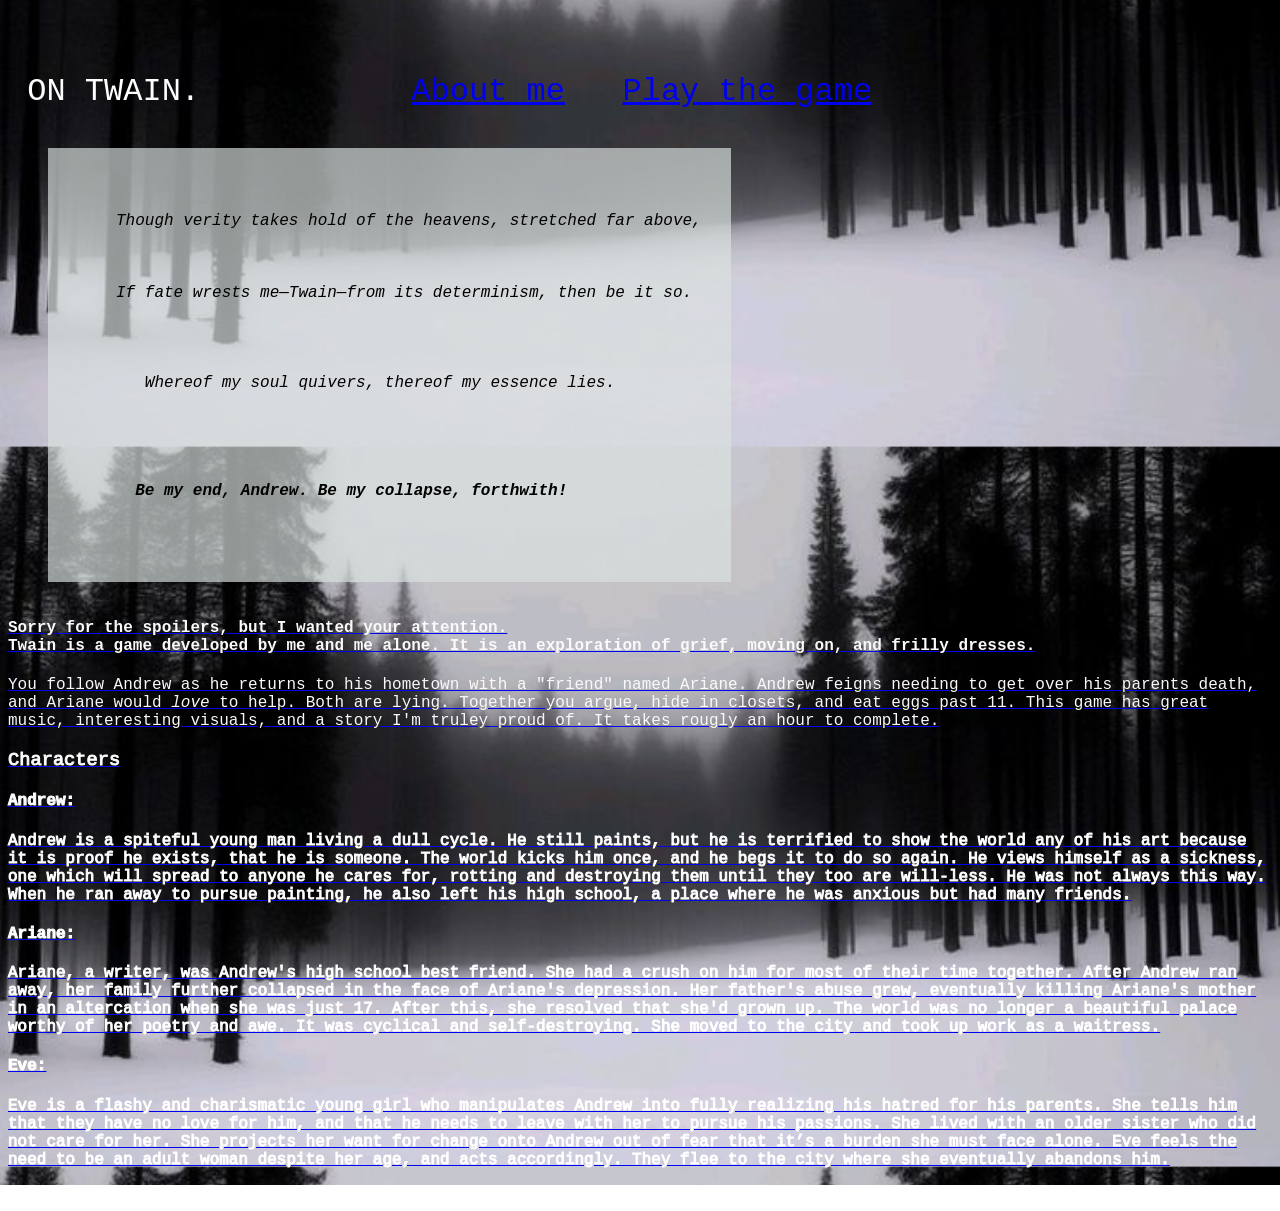
==== index.html @ 8069ced5 "fix#1" ====
<!-- Add your index page here -->
<!DOCTYPE html>
<html lang="en">
<head>
    <meta charset="UTF-8">
    <meta name="viewport" content="width=device-width, initial-scale=1.0">
    <title>Home</title>
    <style>
        body { background-image: url("home.jpg") ;   
              color: #fffeff;
              font-family: Courier new;
              background-size: 100% ;
            background-position: center bottom+18px;
            font-size: 16px;
        }
        h1, h2, h3 {
              font-weight: normal;
        }
         .text-background {  
        opacity: 0.2;
  background-color: #DBE3E1AA;
  opacity: 1;
  color: black;
  padding: 10px 20px;
  display: inline-block;
}

.bordered-text {
/* Had to google this */
color: white;
-webkit-text-stroke: 1px rgb(255, 255, 255);     


}

       
    </style>
</head>
<body>
    <pre> 
    <h1> ON TWAIN.           <a href="about.html">About me</a>   <a href="game.html">Play the game</h1></pre>
    <blockquote> 
    <pre  class="text-background">
    <em> 

<span style="color: #000000">
     Though verity takes hold of the heavens, stretched far above, 



     If fate wrests me—Twain—from its determinism, then be it so.




        Whereof my soul quivers, thereof my essence lies.
<strong>




    </span>   Be my end, Andrew. Be my collapse, forthwith!
    </strong>

        </em>
        </pre>
        </blockquote>
        <span style="color: #fbf9f9" >
    <h4>Sorry for the spoilers, but I wanted your attention. <br>
         Twain is a game developed by me and me alone. It is an exploration of grief, moving on, and frilly dresses.</h4>
         <p>You follow Andrew as he returns to his hometown with a "friend" named Ariane. Andrew feigns needing to get over his parents death, and Ariane would <i>love</i> to help. Both are lying. Together you argue, hide in closets, and eat eggs past 11. 
        This game has great music, interesting visuals, and a story I'm truley proud of. It takes rougly an hour to complete. </p>

        <h3 class="bordered-text"> Characters </h3>

            <h4 class="bordered-text"> Andrew:</h4>
<p class="bordered-text">Andrew is a spiteful young man living a dull cycle. He still paints, but he is terrified to show the world any of his art because it is proof he exists, that he is someone. The world kicks him once, and he begs it to do so again. He views himself as a sickness, one which will spread to anyone he cares for, rotting and destroying them until they too are will-less. He was not always this way. When he ran away to pursue painting, he also left his high school, a place where he was anxious but had many friends.</p>
             <h4 class="bordered-text"> Ariane:</h4>
<p class="bordered-text">Ariane, a writer, was Andrew's high school best friend. She had a crush on him for most of their time together. After Andrew ran away, her family further collapsed in the face of Ariane's depression. Her father's abuse grew, eventually killing Ariane's mother in an altercation when she was just 17. After this, she resolved that she'd grown up. The world was no longer a beautiful palace worthy of her poetry and awe. It was cyclical and self-destroying. She moved to the city and took up work as a waitress.</p>

            <h4 class="bordered-text"> Eve:</h4>
        <p class="bordered-text"> Eve is a flashy and charismatic young girl who manipulates Andrew into fully realizing his hatred for his parents. She tells him that they have no love for him, and that he needs to leave with her to pursue his passions. She lived with an older sister who did not care for her. She projects her want for change onto Andrew out of fear that it’s a burden she must face alone. Eve feels the need to be an adult woman despite her age, and acts accordingly. They flee to the city where she eventually abandons him.</p>
</body>
</html>
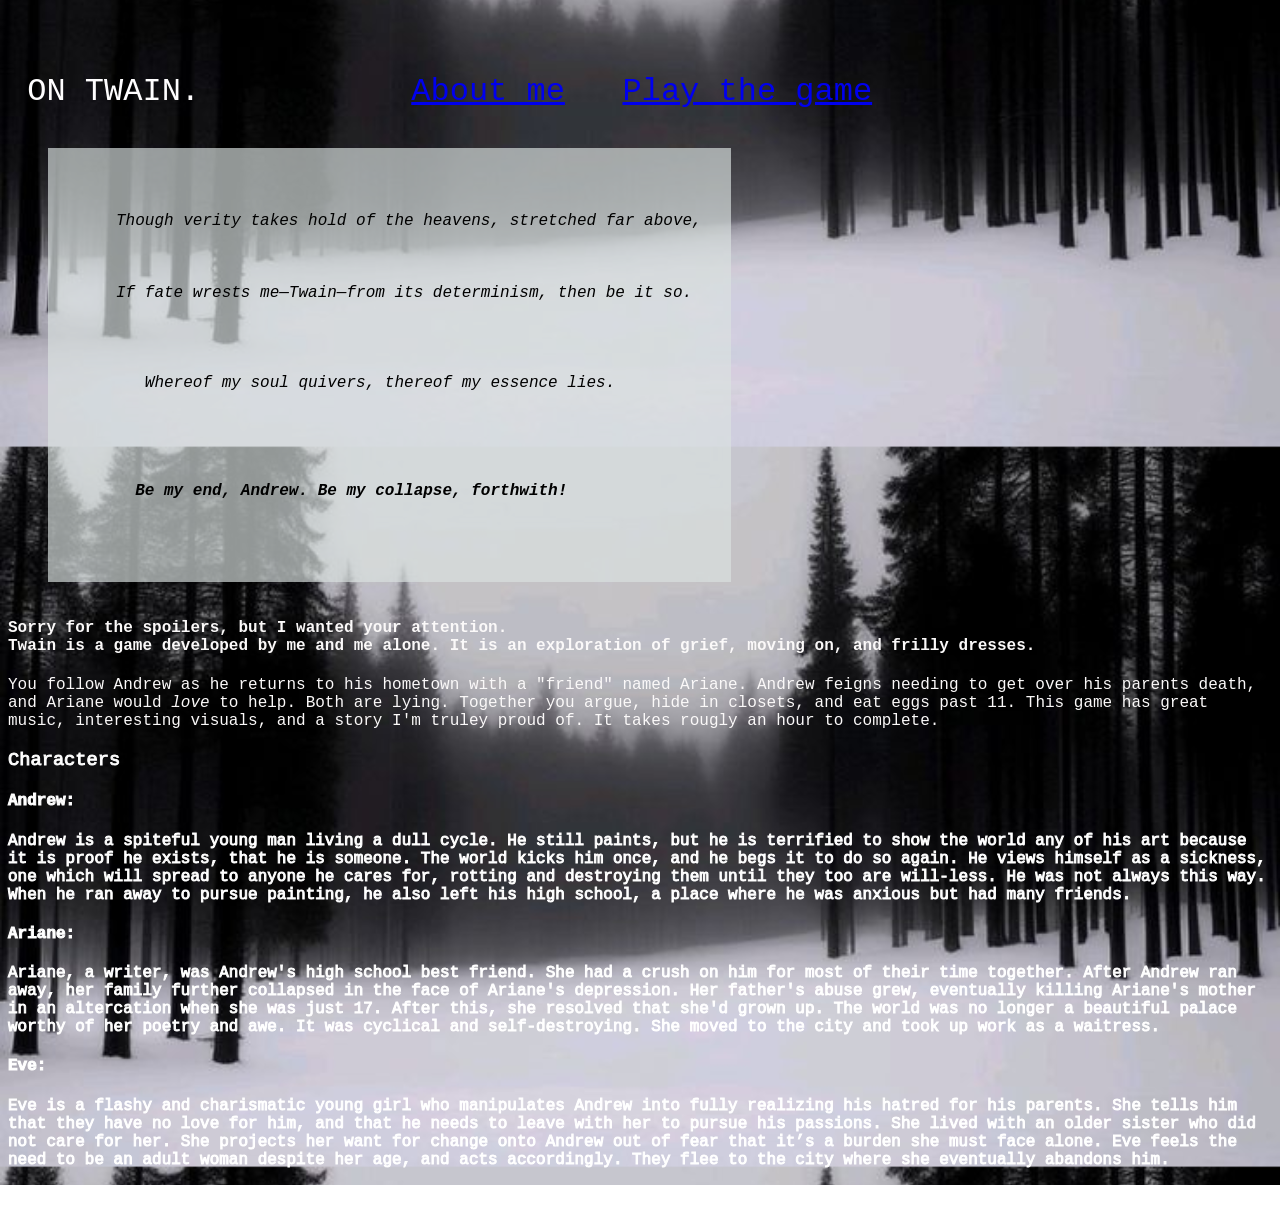
==== commit 773247da: "FIXLINKONHOMEE" ====
--- a/index.html
+++ b/index.html
@@ -38,7 +38,7 @@
 </head>
 <body>
     <pre> 
-    <h1> ON TWAIN.           <a href="about.html">About me</a>   <a href="game.html">Play the game</h1></pre>
+    <h1> ON TWAIN.           <a href="about.html">About me</a>   <a href="game.html">Play the game</a></h1></pre>
     <blockquote> 
     <pre  class="text-background">
     <em> 
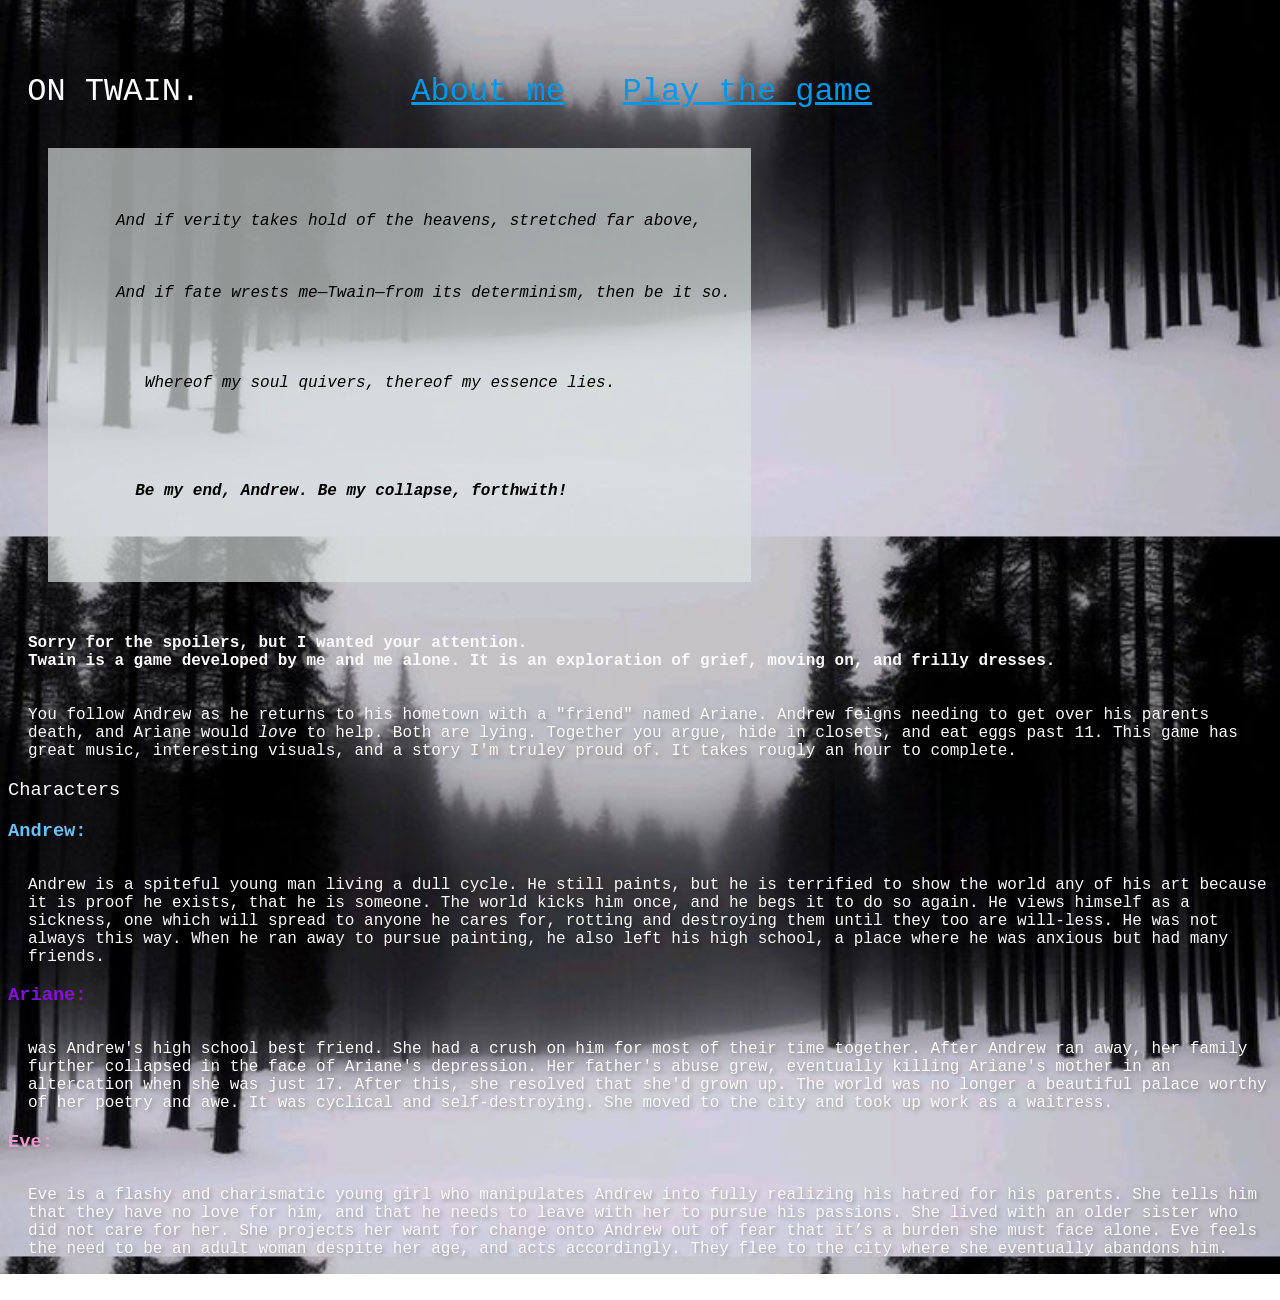
==== commit e8534ad0: "small changes" ====
--- a/index.html
+++ b/index.html
@@ -2,6 +2,7 @@
 <!DOCTYPE html>
 <html lang="en">
 <head>
+    <link rel = "stylesheet" href="style.css">
     <meta charset="UTF-8">
     <meta name="viewport" content="width=device-width, initial-scale=1.0">
     <title>Home</title>
@@ -12,8 +13,9 @@
               background-size: 100% ;
             background-position: center bottom+18px;
             font-size: 16px;
+          
         }
-        h1, h2, h3 {
+        h1, h2 {
               font-weight: normal;
         }
          .text-background {  
@@ -25,13 +27,16 @@
   display: inline-block;
 }
 
-.bordered-text {
-/* Had to google this */
-color: white;
--webkit-text-stroke: 1px rgb(255, 255, 255);     
+    p, h4 {padding-left: 20px;
+            padding-top: 15px 
+                       }
+    a {
+      color: #0098ea; 
+    }
+p {
+  text-shadow: 2px 2px 4px rgba(0, 0, 0, 0.3);
+}
 
-
-}
 
        
     </style>
@@ -43,12 +48,12 @@
     <pre  class="text-background">
     <em> 
 
-<span style="color: #000000">
-     Though verity takes hold of the heavens, stretched far above, 
+<span style="color: #000000;">
+     And if verity takes hold of the heavens, stretched far above, 
 
 
 
-     If fate wrests me—Twain—from its determinism, then be it so.
+     And if fate wrests me—Twain—from its determinism, then be it so.
 
 
 
@@ -71,14 +76,15 @@
          <p>You follow Andrew as he returns to his hometown with a "friend" named Ariane. Andrew feigns needing to get over his parents death, and Ariane would <i>love</i> to help. Both are lying. Together you argue, hide in closets, and eat eggs past 11. 
         This game has great music, interesting visuals, and a story I'm truley proud of. It takes rougly an hour to complete. </p>
 
-        <h3 class="bordered-text"> Characters </h3>
+        <h3 class="bordered-text" style="font-weight: normal;"> Characters </h3>
 
-            <h4 class="bordered-text"> Andrew:</h4>
+            <h3 class="bordered-text" style="color: #6cc0f7" style= "font-weight: bold;"> Andrew:</h3>
 <p class="bordered-text">Andrew is a spiteful young man living a dull cycle. He still paints, but he is terrified to show the world any of his art because it is proof he exists, that he is someone. The world kicks him once, and he begs it to do so again. He views himself as a sickness, one which will spread to anyone he cares for, rotting and destroying them until they too are will-less. He was not always this way. When he ran away to pursue painting, he also left his high school, a place where he was anxious but had many friends.</p>
-             <h4 class="bordered-text"> Ariane:</h4>
-<p class="bordered-text">Ariane, a writer, was Andrew's high school best friend. She had a crush on him for most of their time together. After Andrew ran away, her family further collapsed in the face of Ariane's depression. Her father's abuse grew, eventually killing Ariane's mother in an altercation when she was just 17. After this, she resolved that she'd grown up. The world was no longer a beautiful palace worthy of her poetry and awe. It was cyclical and self-destroying. She moved to the city and took up work as a waitress.</p>
+             <h3 class="bordered-text" style="color: #8410dd"> Ariane:</h3>
+<p class="bordered-text">
+   was Andrew's high school best friend. She had a crush on him for most of their time together. After Andrew ran away, her family further collapsed in the face of Ariane's depression. Her father's abuse grew, eventually killing Ariane's mother in an altercation when she was just 17. After this, she resolved that she'd grown up. The world was no longer a beautiful palace worthy of her poetry and awe. It was cyclical and self-destroying. She moved to the city and took up work as a waitress.</p>
 
-            <h4 class="bordered-text"> Eve:</h4>
+            <h3 class="bordered-text" style="color: #f399cf"> Eve:</h3>
         <p class="bordered-text"> Eve is a flashy and charismatic young girl who manipulates Andrew into fully realizing his hatred for his parents. She tells him that they have no love for him, and that he needs to leave with her to pursue his passions. She lived with an older sister who did not care for her. She projects her want for change onto Andrew out of fear that it’s a burden she must face alone. Eve feels the need to be an adult woman despite her age, and acts accordingly. They flee to the city where she eventually abandons him.</p>
 </body>
 </html>
--- a/style.css
+++ b/style.css
@@ -0,0 +1 @@
+/* i get how this works but I dont have a need for it rn.
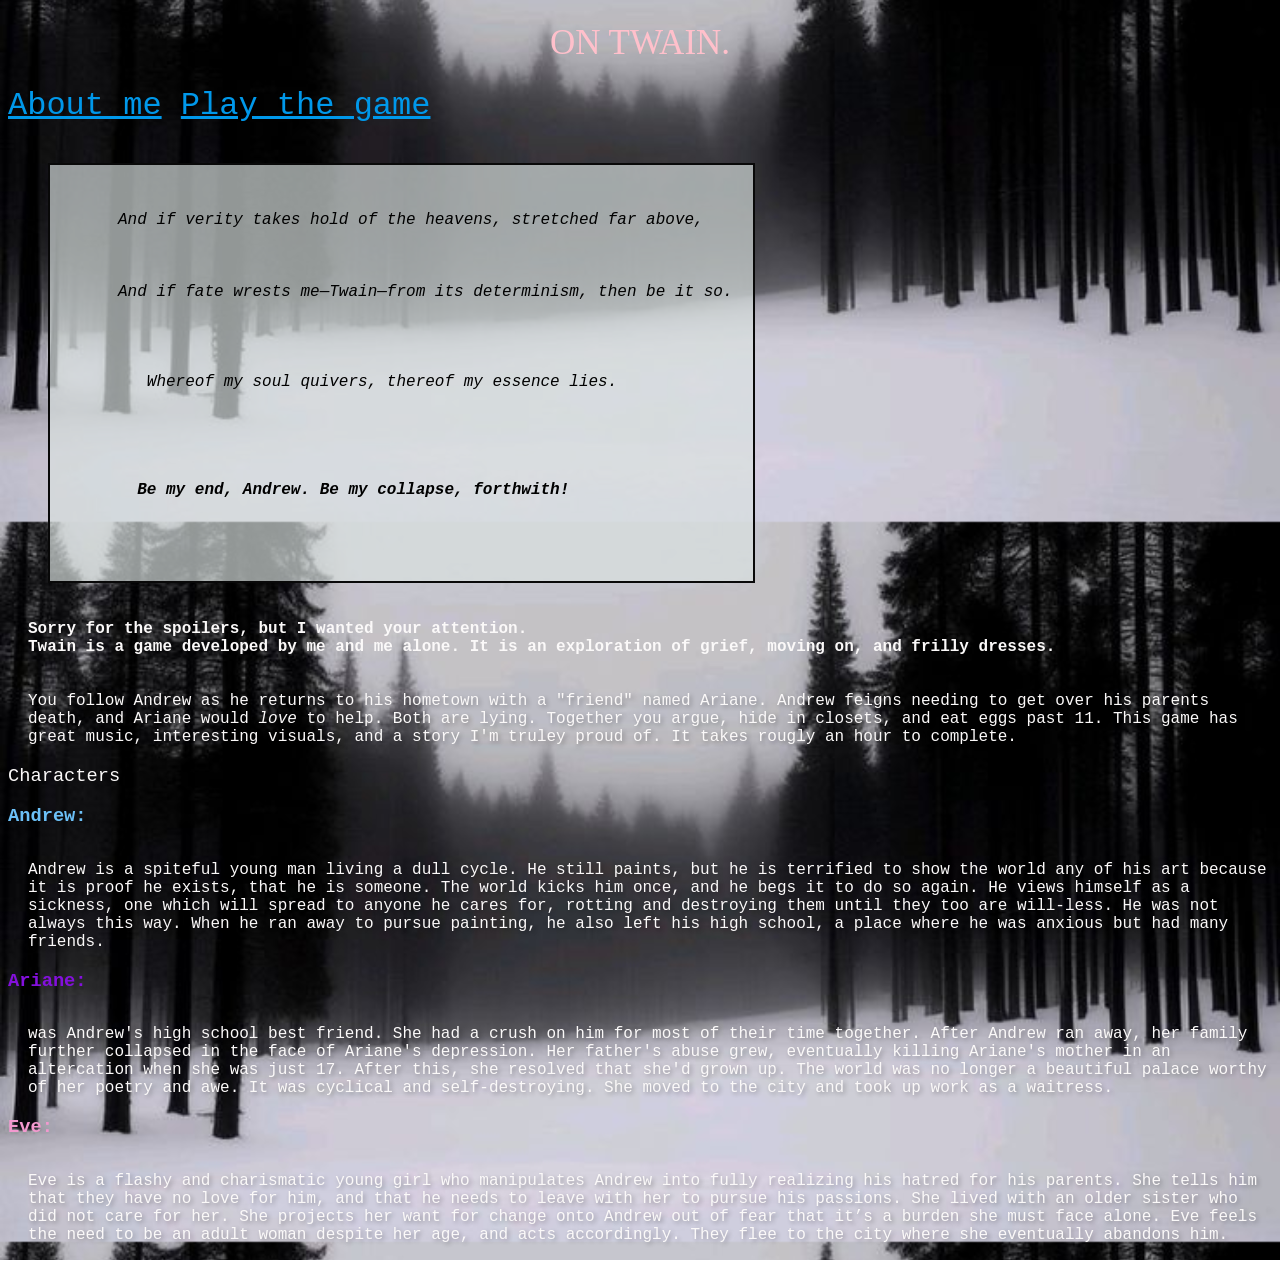
==== commit b7aa22cb: "style" ====
--- a/index.html
+++ b/index.html
@@ -18,14 +18,6 @@
         h1, h2 {
               font-weight: normal;
         }
-         .text-background {  
-        opacity: 0.2;
-  background-color: #DBE3E1AA;
-  opacity: 1;
-  color: black;
-  padding: 10px 20px;
-  display: inline-block;
-}
 
     p, h4 {padding-left: 20px;
             padding-top: 15px 
@@ -42,12 +34,11 @@
     </style>
 </head>
 <body>
-    <pre> 
-    <h1> ON TWAIN.           <a href="about.html">About me</a>   <a href="game.html">Play the game</a></h1></pre>
+    <h1 class="heading"> ON TWAIN. </h1><h1>      <a href="about.html">About me</a>   <a href="game.html">Play the game</a></h1>
     <blockquote> 
-    <pre  class="text-background">
+    <pre>
     <em> 
-
+<div class="card"> 
 <span style="color: #000000;">
      And if verity takes hold of the heavens, stretched far above, 
 
@@ -70,6 +61,7 @@
         </em>
         </pre>
         </blockquote>
+        </div>
         <span style="color: #fbf9f9" >
     <h4>Sorry for the spoilers, but I wanted your attention. <br>
          Twain is a game developed by me and me alone. It is an exploration of grief, moving on, and frilly dresses.</h4>
--- a/style.css
+++ b/style.css
@@ -1 +1,39 @@
-/* i get how this works but I dont have a need for it rn.+
+
+
+
+
+.heading {
+
+font-size: 35px;
+text-align: center;
+font-family: Franklin Gothic ATF Medium Italic;
+color: pink;
+
+}
+
+
+.card {
+
+    opacity: 0.2;
+  background-color: #DBE3E1AA;
+  opacity: 1;
+  color: black;
+  padding: 10px 20px;
+  display: inline-block;
+ border: 2px solid rgb(9, 9, 9);
+
+}
+
+
+#rooms {
+
+
+    font-size: 20px;
+    font-style: italic;
+    font-family: times new roman;
+    padding: 10px;
+
+
+
+}
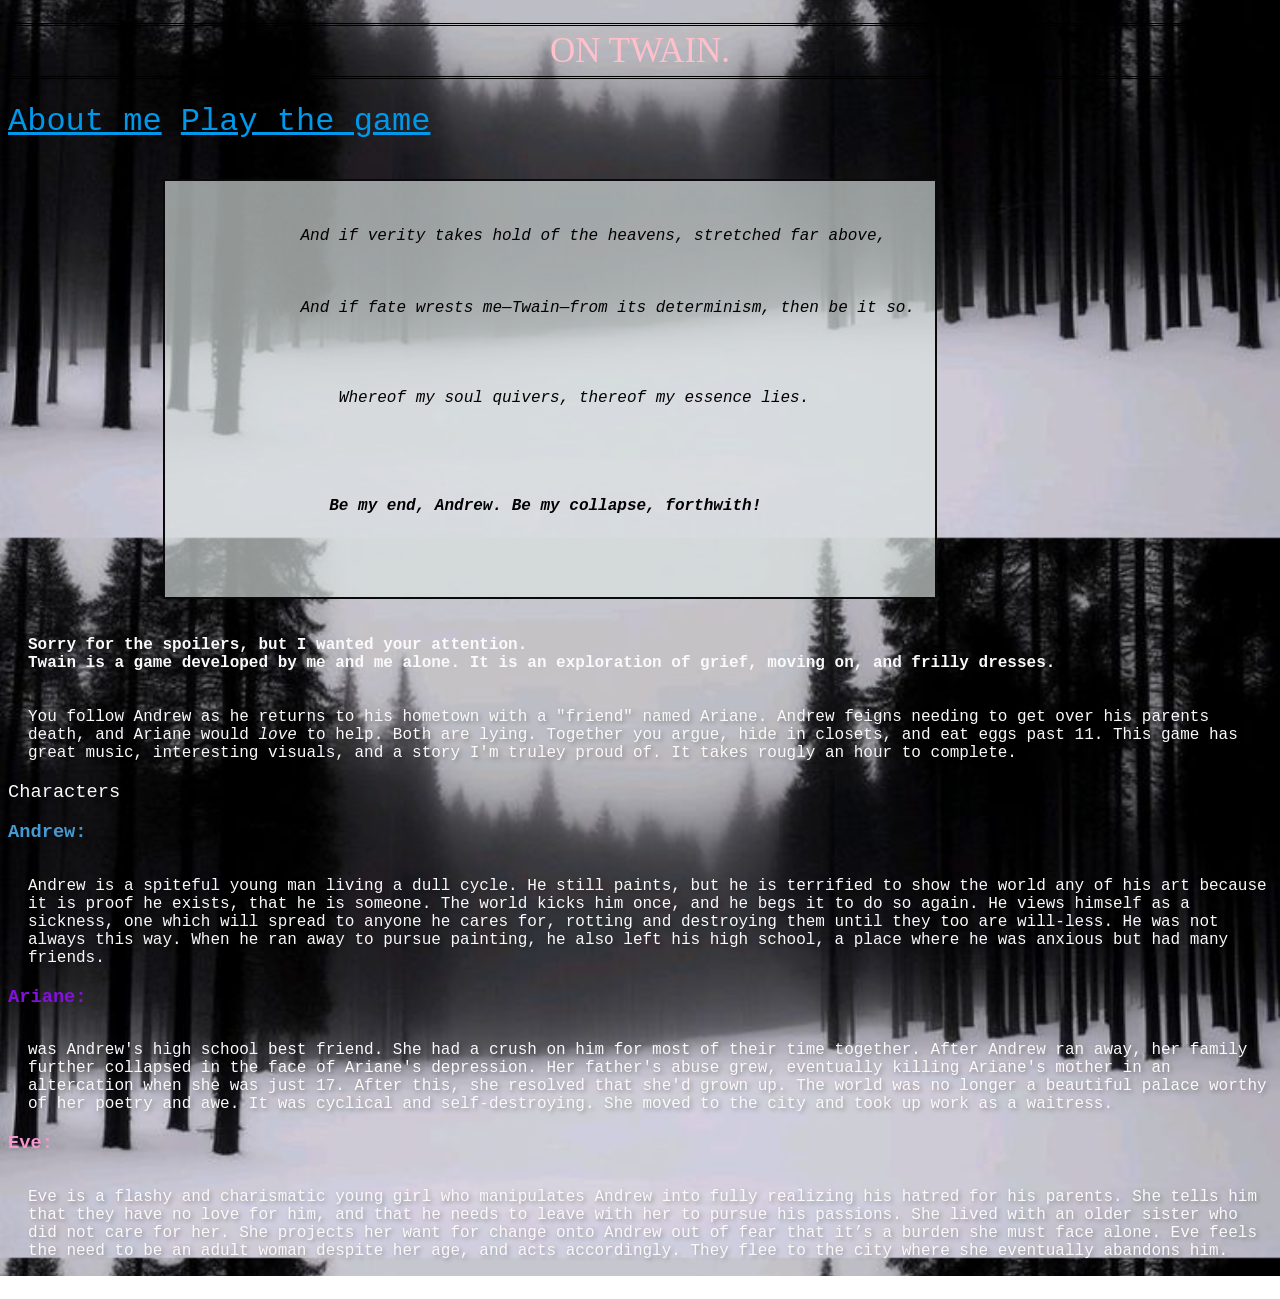
==== commit 6cf1edc7: "Style" ====
--- a/index.html
+++ b/index.html
@@ -19,64 +19,71 @@
               font-weight: normal;
         }
 
-    p, h4 {padding-left: 20px;
+        p, h4 {padding-left: 20px;
             padding-top: 15px 
                        }
-    a {
+        a {
       color: #0098ea; 
-    }
-p {
-  text-shadow: 2px 2px 4px rgba(0, 0, 0, 0.3);
-}
+         }
+        p {
+            text-shadow: 2px 2px 4px rgba(0, 0, 0, 0.3);
+        }       
 
 
        
-    </style>
-</head>
-<body>
-    <h1 class="heading"> ON TWAIN. </h1><h1>      <a href="about.html">About me</a>   <a href="game.html">Play the game</a></h1>
-    <blockquote> 
-    <pre>
-    <em> 
-<div class="card"> 
-<span style="color: #000000;">
-     And if verity takes hold of the heavens, stretched far above, 
-
-
-
-     And if fate wrests me—Twain—from its determinism, then be it so.
+</style>
+    </head> 
 
 
 
 
-        Whereof my soul quivers, thereof my essence lies.
-<strong>
+<body>
+    <h1 class="heading"> ON TWAIN. </h1><h1>      <a href="about.html">About me</a>   <a href="game.html">Play the game</a></h1>
+
+            <blockquote> 
+            <pre>
+            <em> 
+            <div class="card"> 
+            <span style="color: #000000;">
+            And if verity takes hold of the heavens, stretched far above, 
+
+
+
+            And if fate wrests me—Twain—from its determinism, then be it so.
 
 
 
 
-    </span>   Be my end, Andrew. Be my collapse, forthwith!
-    </strong>
+                Whereof my soul quivers, thereof my essence lies.
+        <strong>
 
-        </em>
-        </pre>
-        </blockquote>
-        </div>
-        <span style="color: #fbf9f9" >
+
+
+
+            </span>   Be my end, Andrew. Be my collapse, forthwith!
+            </strong>
+
+                </em>
+                </pre>
+                </blockquote>
+                </div>
+    <span style="color: #fbf9f9" >
     <h4>Sorry for the spoilers, but I wanted your attention. <br>
+
          Twain is a game developed by me and me alone. It is an exploration of grief, moving on, and frilly dresses.</h4>
-         <p>You follow Andrew as he returns to his hometown with a "friend" named Ariane. Andrew feigns needing to get over his parents death, and Ariane would <i>love</i> to help. Both are lying. Together you argue, hide in closets, and eat eggs past 11. 
+
+    <p>You follow Andrew as he returns to his hometown with a "friend" named Ariane. Andrew feigns needing to get over his parents death, and Ariane would <i>love</i> to help. Both are lying. Together you argue, hide in closets, and eat eggs past 11. 
         This game has great music, interesting visuals, and a story I'm truley proud of. It takes rougly an hour to complete. </p>
 
-        <h3 class="bordered-text" style="font-weight: normal;"> Characters </h3>
+    <h3 class="bordered-text" style="font-weight: normal;"> Characters </h3>
 
-            <h3 class="bordered-text" style="color: #6cc0f7" style= "font-weight: bold;"> Andrew:</h3>
-<p class="bordered-text">Andrew is a spiteful young man living a dull cycle. He still paints, but he is terrified to show the world any of his art because it is proof he exists, that he is someone. The world kicks him once, and he begs it to do so again. He views himself as a sickness, one which will spread to anyone he cares for, rotting and destroying them until they too are will-less. He was not always this way. When he ran away to pursue painting, he also left his high school, a place where he was anxious but had many friends.</p>
-             <h3 class="bordered-text" style="color: #8410dd"> Ariane:</h3>
-<p class="bordered-text">
-   was Andrew's high school best friend. She had a crush on him for most of their time together. After Andrew ran away, her family further collapsed in the face of Ariane's depression. Her father's abuse grew, eventually killing Ariane's mother in an altercation when she was just 17. After this, she resolved that she'd grown up. The world was no longer a beautiful palace worthy of her poetry and awe. It was cyclical and self-destroying. She moved to the city and took up work as a waitress.</p>
+    <h3 class="bordered-text" style="color: #479ad0" style= "font-weight: bold;"> Andrew:</h3>
+        <p class="bordered-text">Andrew is a spiteful young man living a dull cycle. He still paints, but he is terrified to show the world any of his art because it is proof he exists, that he is someone. The world kicks him once, and he begs it to do so again. He views himself as a sickness, one which will spread to anyone he cares for, rotting and destroying them until they too are will-less. He was not always this way. When he ran away to pursue painting, he also left his high school, a place where he was anxious but had many friends.</p>
+    <h3 class="bordered-text" style="color: #8410dd"> Ariane:</h3>
+        <p class="bordered-text"> was Andrew's high school best friend. She had a crush on him for most of their time together. After Andrew ran away, her family further collapsed in the face of Ariane's depression. Her father's abuse grew, eventually killing Ariane's mother in an altercation when she was just 17. After this, she resolved that she'd grown up. The world was no longer a beautiful palace worthy of her poetry and awe. It was cyclical and self-destroying. She moved to the city and took up work as a waitress.</p>
 
-            <h3 class="bordered-text" style="color: #f399cf"> Eve:</h3>
+
+    <h3 class="bordered-text" style="color: #f399cf"> Eve:</h3>
         <p class="bordered-text"> Eve is a flashy and charismatic young girl who manipulates Andrew into fully realizing his hatred for his parents. She tells him that they have no love for him, and that he needs to leave with her to pursue his passions. She lived with an older sister who did not care for her. She projects her want for change onto Andrew out of fear that it’s a burden she must face alone. Eve feels the need to be an adult woman despite her age, and acts accordingly. They flee to the city where she eventually abandons him.</p>
 </body>
 </html>
--- a/style.css
+++ b/style.css
@@ -9,6 +9,10 @@
 text-align: center;
 font-family: Franklin Gothic ATF Medium Italic;
 color: pink;
+border: 3px solid, black;
+border-style: double;
+padding: 5px;
+/* margin-bottom: 20px; I could also do this but i think it looks ugly */
 
 }
 
@@ -20,8 +24,11 @@
   opacity: 1;
   color: black;
   padding: 10px 20px;
+  /* margin-right: 20px; I COULD DO BUT IT messes up my margins for game and
+  you still wanted me to call both*/
   display: inline-block;
  border: 2px solid rgb(9, 9, 9);
+ /* width: 730px Okay, dont hate me but I like the natural width that changes depending on text. */
 
 }
 
@@ -36,4 +43,17 @@
 
 
 
-}+}
+
+.highlight {
+
+    background-color: black;
+
+}
+
+/* #choices-countainer {
+    font-style: italic;
+    font-family: times new roman;
+    color: pink;
+
+} */
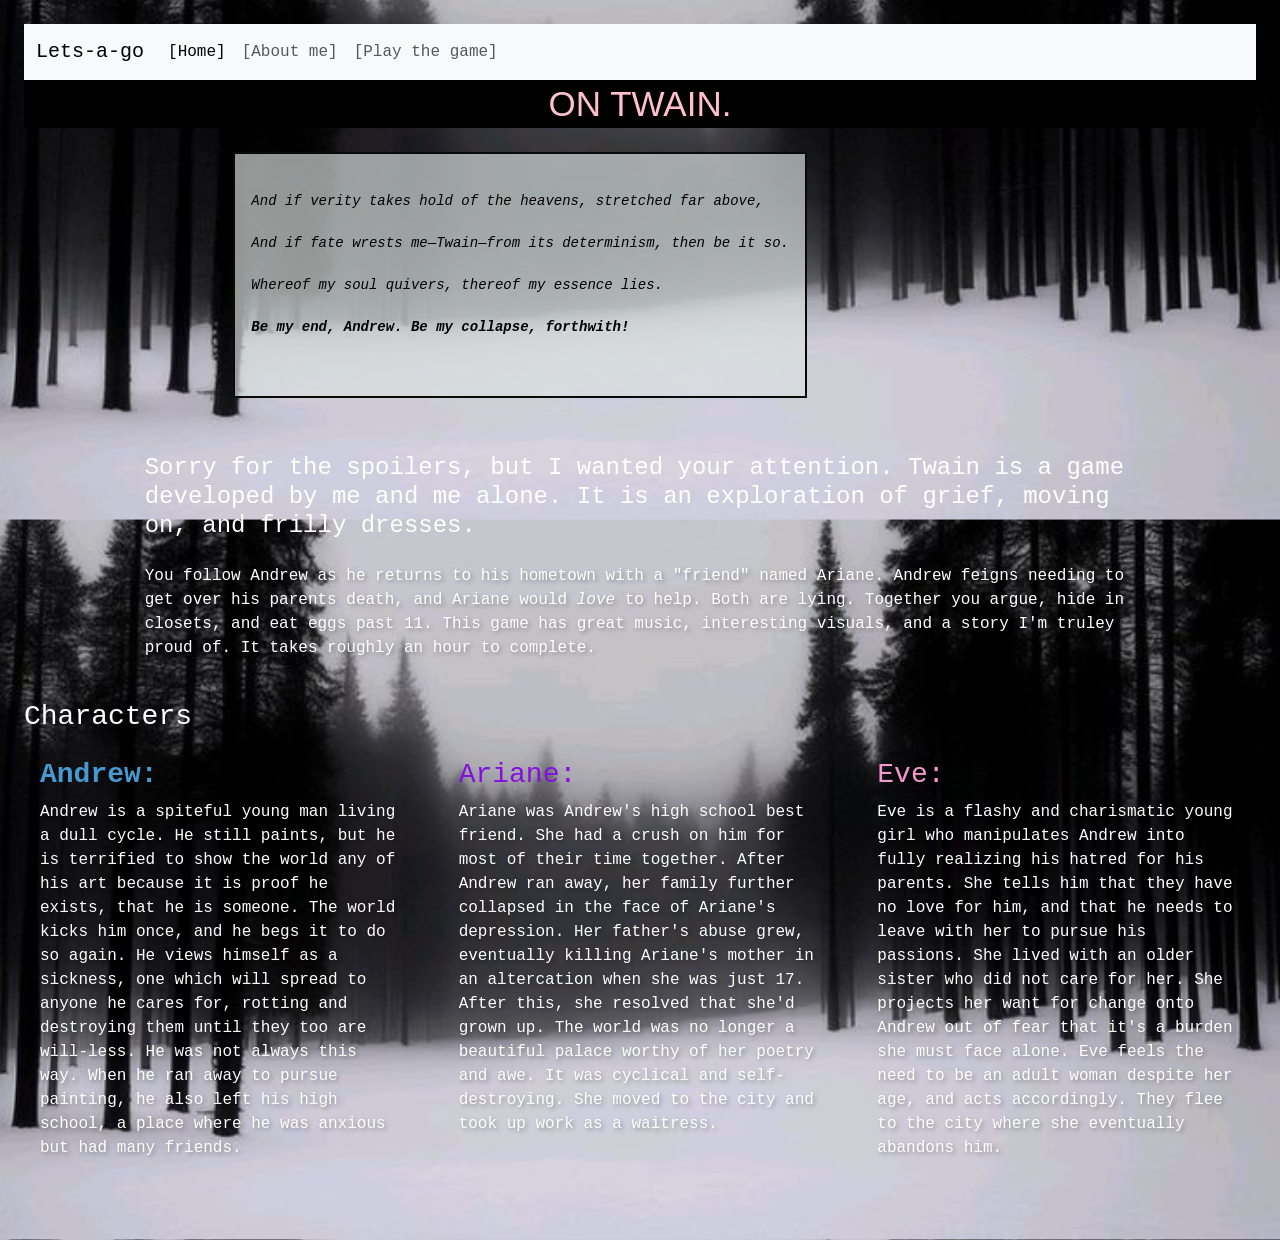
==== commit 41caa0f8: "css bootstrap yum" ====
--- a/index.html
+++ b/index.html
@@ -1,89 +1,154 @@
-<!-- Add your index page here -->
+
 <!DOCTYPE html>
 <html lang="en">
 <head>
-    <link rel = "stylesheet" href="style.css">
     <meta charset="UTF-8">
     <meta name="viewport" content="width=device-width, initial-scale=1.0">
     <title>Home</title>
-    <style>
-        body { background-image: url("home.jpg") ;   
-              color: #fffeff;
-              font-family: Courier new;
-              background-size: 100% ;
-            background-position: center bottom+18px;
-            font-size: 16px;
-          
-        }
-        h1, h2 {
-              font-weight: normal;
-        }
 
-        p, h4 {padding-left: 20px;
-            padding-top: 15px 
-                       }
-        a {
-      color: #0098ea; 
-         }
-        p {
-            text-shadow: 2px 2px 4px rgba(0, 0, 0, 0.3);
-        }       
+    <link href="https://cdn.jsdelivr.net/npm/bootstrap@5.3.3/dist/css/bootstrap.min.css" rel="stylesheet">
+    <link rel="stylesheet" href="style.css">
+</head>
 
+<body class="home-page">
 
-       
-</style>
-    </head> 
+    <main class="container-fluid p-4">
+<nav class="navbar navbar-expand-lg bg-body-tertiary">
+  <div class="container-fluid">
+    <a class="navbar-brand" href="#">Lets-a-go</a>
+    <button class="navbar-toggler" type="button" data-bs-toggle="collapse" data-bs-target="#navbarNav" aria-controls="navbarNav" aria-expanded="false" aria-label="Toggle navigation">
+      <span class="navbar-toggler-icon"></span>
+    </button>
+    <div class="collapse navbar-collapse" id="navbarNav">
+      <ul class="navbar-nav">
+        <li class="nav-item">
+          <a class="nav-link active" aria-current="page" href="index.html">[Home]</a>
+        </li>
+        <li class="nav-item">
+          <a class="nav-link" href="about.html">[About me]</a>
+        </li>
+        <li class="nav-item">
+          <a class="nav-link" href="game.html">[Play the game]</a>
+        </li>
+      </ul>
+    </div>
+  </div>
+</nav>
+</nav>
 
+<h1 class="heading text-center">ON TWAIN.</h1>
+<div class="row justify-content-center my-4">
+<div class="col-lg-10 col-xl-8">
+<blockquote>
+   <div class="story-card p-3">
+  <pre class="mb-0"><em>
+And if verity takes hold of the heavens, stretched far above,
 
+And if fate wrests me—Twain—from its determinism, then be it so.
 
+Whereof my soul quivers, thereof my essence lies.
 
-<body>
-    <h1 class="heading"> ON TWAIN. </h1><h1>      <a href="about.html">About me</a>   <a href="game.html">Play the game</a></h1>
+<strong>Be my end, Andrew. Be my collapse, forthwith!</strong>
+</em>
+    </pre>
+</div>
+ </blockquote>
 
-            <blockquote> 
-            <pre>
-            <em> 
-            <div class="card"> 
-            <span style="color: #000000;">
-            And if verity takes hold of the heavens, stretched far above, 
+    </div>
+        </div>
 
+        <div class="row justify-content-center">
+            <div class="col-lg-10">
+<!-- We # love formatting the text so I can actually read it <333 -->
+                <div class="text-white">
+                    <h4 class="ps-3 pt-3 fw-normal">
+                        Sorry for the spoilers, but I wanted your attention.
+                        Twain is a game developed by me and me alone.
+                        It is an exploration of grief, moving on, and frilly dresses.
+                    </h4>
 
+                    <p class="ps-3 pt-3">
+                        You follow Andrew as he returns to his hometown with a
+                        "friend" named Ariane. Andrew feigns needing to get over
+                        his parents death, and Ariane would <i>love</i> to help.
+                        Both are lying. Together you argue, hide in closets,
+                        and eat eggs past 11. This game has great music,
+                        interesting visuals, and a story I'm truley proud of.
+                        It takes roughly an hour to complete.
+        </p>
+    </div>
 
-            And if fate wrests me—Twain—from its determinism, then be it so.
+    </div>
+   </div>
 
+        <div class="row mt-4">
 
+    <div class="col-12">
+    <h3 class="bordered-text fw-normal">Characters</h3>
+         </div>
+            <div class="col-md-4 mb-4">
+                <div class="h-100 p-3">
+                    <h3 class="bordered-text fw-bold" style="color: #479ad0"> Andrew: </h3>
 
+                    <p class="bordered-text">
+                        Andrew is a spiteful young man living a dull cycle.
+                        He still paints, but he is terrified to show the world
+                        any of his art because it is proof he exists, that he
+                        is someone. The world kicks him once, and he begs it
+                        to do so again. He views himself as a sickness, one
+                        which will spread to anyone he cares for, rotting and
+                        destroying them until they too are will-less. He was
+                        not always this way. When he ran away to pursue
+                        painting, he also left his high school, a place where
+                        he was anxious but had many friends.
+                    </p>
+                         </div>
+                        </div>
 
-                Whereof my soul quivers, thereof my essence lies.
-        <strong>
+  <div class="col-md-4 mb-4">
+   <div class="h-100 p-3">
+<h3 class="bordered-text" style="color: #8410dd"> Ariane: </h3>
 
+        <p class="bordered-text">
+                        Ariane was Andrew's high school best friend. She had
+                        a crush on him for most of their time together.
+                        After Andrew ran away, her family further collapsed
+                        in the face of Ariane's depression. Her father's
+                        abuse grew, eventually killing Ariane's mother in an
+                        altercation when she was just 17. After this, she
+                        resolved that she'd grown up. The world was no longer
+                        a beautiful palace worthy of her poetry and awe.
+                        It was cyclical and self-destroying. She moved to
+                        the city and took up work as a waitress.
+                    </p>
+                     </div>
+            </div> 
 
+            <div class="col-md-4 mb-4">
+                <div class="h-100 p-3">
+                    <h3 class="bordered-text" style="color: #f399cf">
+                        Eve:
+                    </h3>
 
+                    <p class="bordered-text">
+                        Eve is a flashy and charismatic young girl who
+                        manipulates Andrew into fully realizing his hatred
+                        for his parents. She tells him that they have no love
+                        for him, and that he needs to leave with her to pursue
+                        his passions. She lived with an older sister who did
+                        not care for her. She projects her want for change
+                        onto Andrew out of fear that it's a burden she must
+                        face alone. Eve feels the need to be an adult woman
+                        despite her age, and acts accordingly. They flee to
+                        the city where she eventually abandons him.
+                    </p>
+                    </div>
+                </div>
 
-            </span>   Be my end, Andrew. Be my collapse, forthwith!
-            </strong>
+</div>
 
-                </em>
-                </pre>
-                </blockquote>
-                </div>
-    <span style="color: #fbf9f9" >
-    <h4>Sorry for the spoilers, but I wanted your attention. <br>
+</main>
 
-         Twain is a game developed by me and me alone. It is an exploration of grief, moving on, and frilly dresses.</h4>
-
-    <p>You follow Andrew as he returns to his hometown with a "friend" named Ariane. Andrew feigns needing to get over his parents death, and Ariane would <i>love</i> to help. Both are lying. Together you argue, hide in closets, and eat eggs past 11. 
-        This game has great music, interesting visuals, and a story I'm truley proud of. It takes rougly an hour to complete. </p>
-
-    <h3 class="bordered-text" style="font-weight: normal;"> Characters </h3>
-
-    <h3 class="bordered-text" style="color: #479ad0" style= "font-weight: bold;"> Andrew:</h3>
-        <p class="bordered-text">Andrew is a spiteful young man living a dull cycle. He still paints, but he is terrified to show the world any of his art because it is proof he exists, that he is someone. The world kicks him once, and he begs it to do so again. He views himself as a sickness, one which will spread to anyone he cares for, rotting and destroying them until they too are will-less. He was not always this way. When he ran away to pursue painting, he also left his high school, a place where he was anxious but had many friends.</p>
-    <h3 class="bordered-text" style="color: #8410dd"> Ariane:</h3>
-        <p class="bordered-text"> was Andrew's high school best friend. She had a crush on him for most of their time together. After Andrew ran away, her family further collapsed in the face of Ariane's depression. Her father's abuse grew, eventually killing Ariane's mother in an altercation when she was just 17. After this, she resolved that she'd grown up. The world was no longer a beautiful palace worthy of her poetry and awe. It was cyclical and self-destroying. She moved to the city and took up work as a waitress.</p>
-
-
-    <h3 class="bordered-text" style="color: #f399cf"> Eve:</h3>
-        <p class="bordered-text"> Eve is a flashy and charismatic young girl who manipulates Andrew into fully realizing his hatred for his parents. She tells him that they have no love for him, and that he needs to leave with her to pursue his passions. She lived with an older sister who did not care for her. She projects her want for change onto Andrew out of fear that it’s a burden she must face alone. Eve feels the need to be an adult woman despite her age, and acts accordingly. They flee to the city where she eventually abandons him.</p>
+     <script src="https://cdn.jsdelivr.net/npm/bootstrap@5.3.3/dist/js/bootstrap.bundle.min.js"></script>
 </body>
-</html>+</html>
--- a/style.css
+++ b/style.css
@@ -1,59 +1,73 @@
 
+/* Shared styling */
 
+body {
+    font-family: "Courier New", monospace;
+    color: #fefefe;
+}
 
+/* Backgrounds */
+
+.game-page {
+    background-image: url("https://i.pinimg.com/736x/e9/6c/69/e96c69fbb5459d3ed7be3bf760838aff.jpg");
+
+    background-size: cover;
+    background-repeat: no-repeat;
+    background-position: center center;
+
+    min-height: 100vh;
+}
+
+.about-page {
+    background-image: url("backround.jpeg");
+    background-size: 100%;
+    background-position: center bottom;
+}
+
+.home-page {
+    background-image: url("home.jpg");
+    background-size: 100%;
+    background-position: center bottom;
+}
 
 
 .heading {
-
-font-size: 35px;
-text-align: center;
-font-family: Franklin Gothic ATF Medium Italic;
-color: pink;
-border: 3px solid, black;
-border-style: double;
-padding: 5px;
-/* margin-bottom: 20px; I could also do this but i think it looks ugly */
-
+    font-family: "Franklin Gothic ATF Medium Italic", sans-serif;
+    font-size: 35px;
+    color: pink;
+    border: 3px double black;
+    background-color: black;
 }
 
 
-.card {
-
-    opacity: 0.2;
-  background-color: #DBE3E1AA;
-  opacity: 1;
-  color: black;
-  padding: 10px 20px;
-  /* margin-right: 20px; I COULD DO BUT IT messes up my margins for game and
-  you still wanted me to call both*/
-  display: inline-block;
- border: 2px solid rgb(9, 9, 9);
- /* width: 730px Okay, dont hate me but I like the natural width that changes depending on text. */
-
+.story-card {
+    background-color: #DBE3E1AA;
+    color: black;
+    border: 2px solid rgb(9, 9, 9);
+    display: inline-block;
 }
 
 
 #rooms {
+    font-family: "Times New Roman", serif;
+}
+
+#choices-container {
+    color: pink;
+}
 
 
-    font-size: 20px;
-    font-style: italic;
-    font-family: times new roman;
-    padding: 10px;
-
-
-
+a {
+    color: #0098ea;
+}
+.game-page {
+    font-size: 18px;
 }
 
 .highlight {
-
     background-color: black;
-
 }
 
-/* #choices-countainer {
-    font-style: italic;
-    font-family: times new roman;
-    color: pink;
-
-} */+.home-page p {
+    text-shadow: 2px 2px 4px rgba(0, 0, 0, 0.3);
+}
